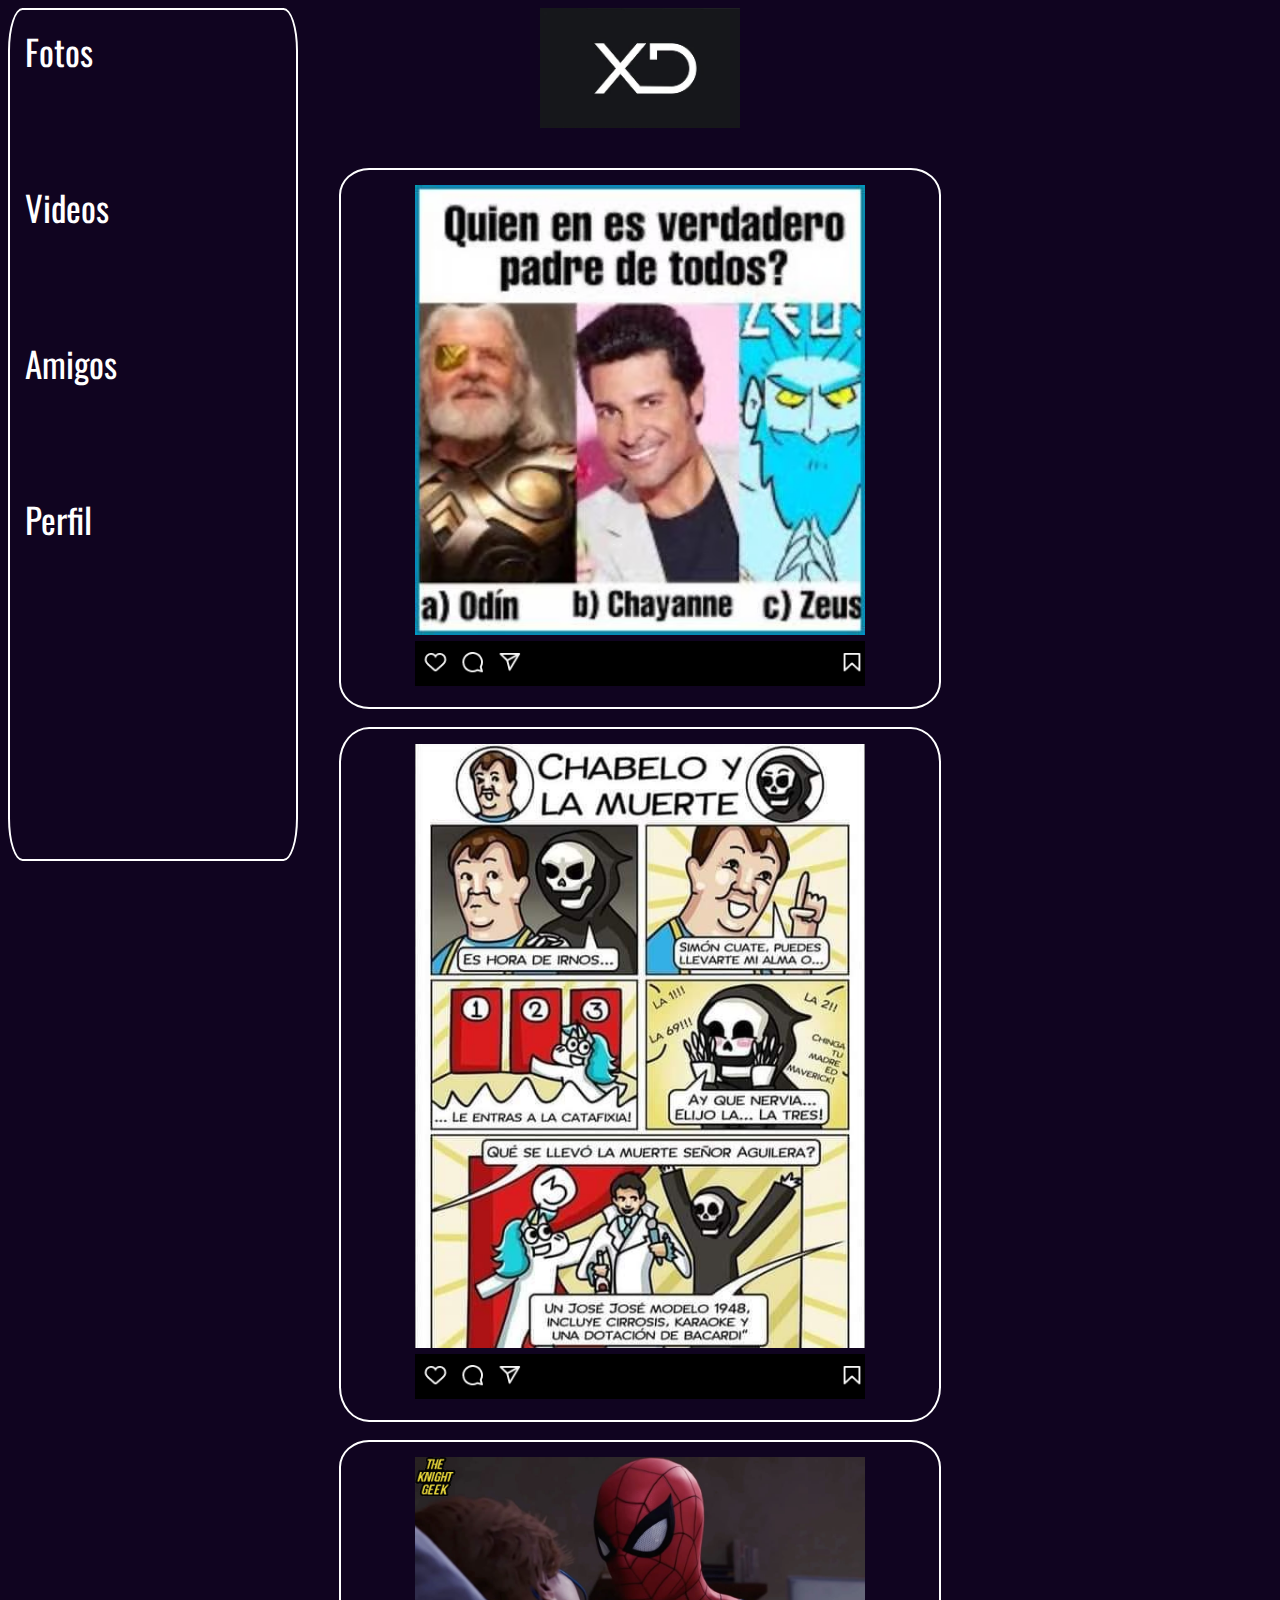
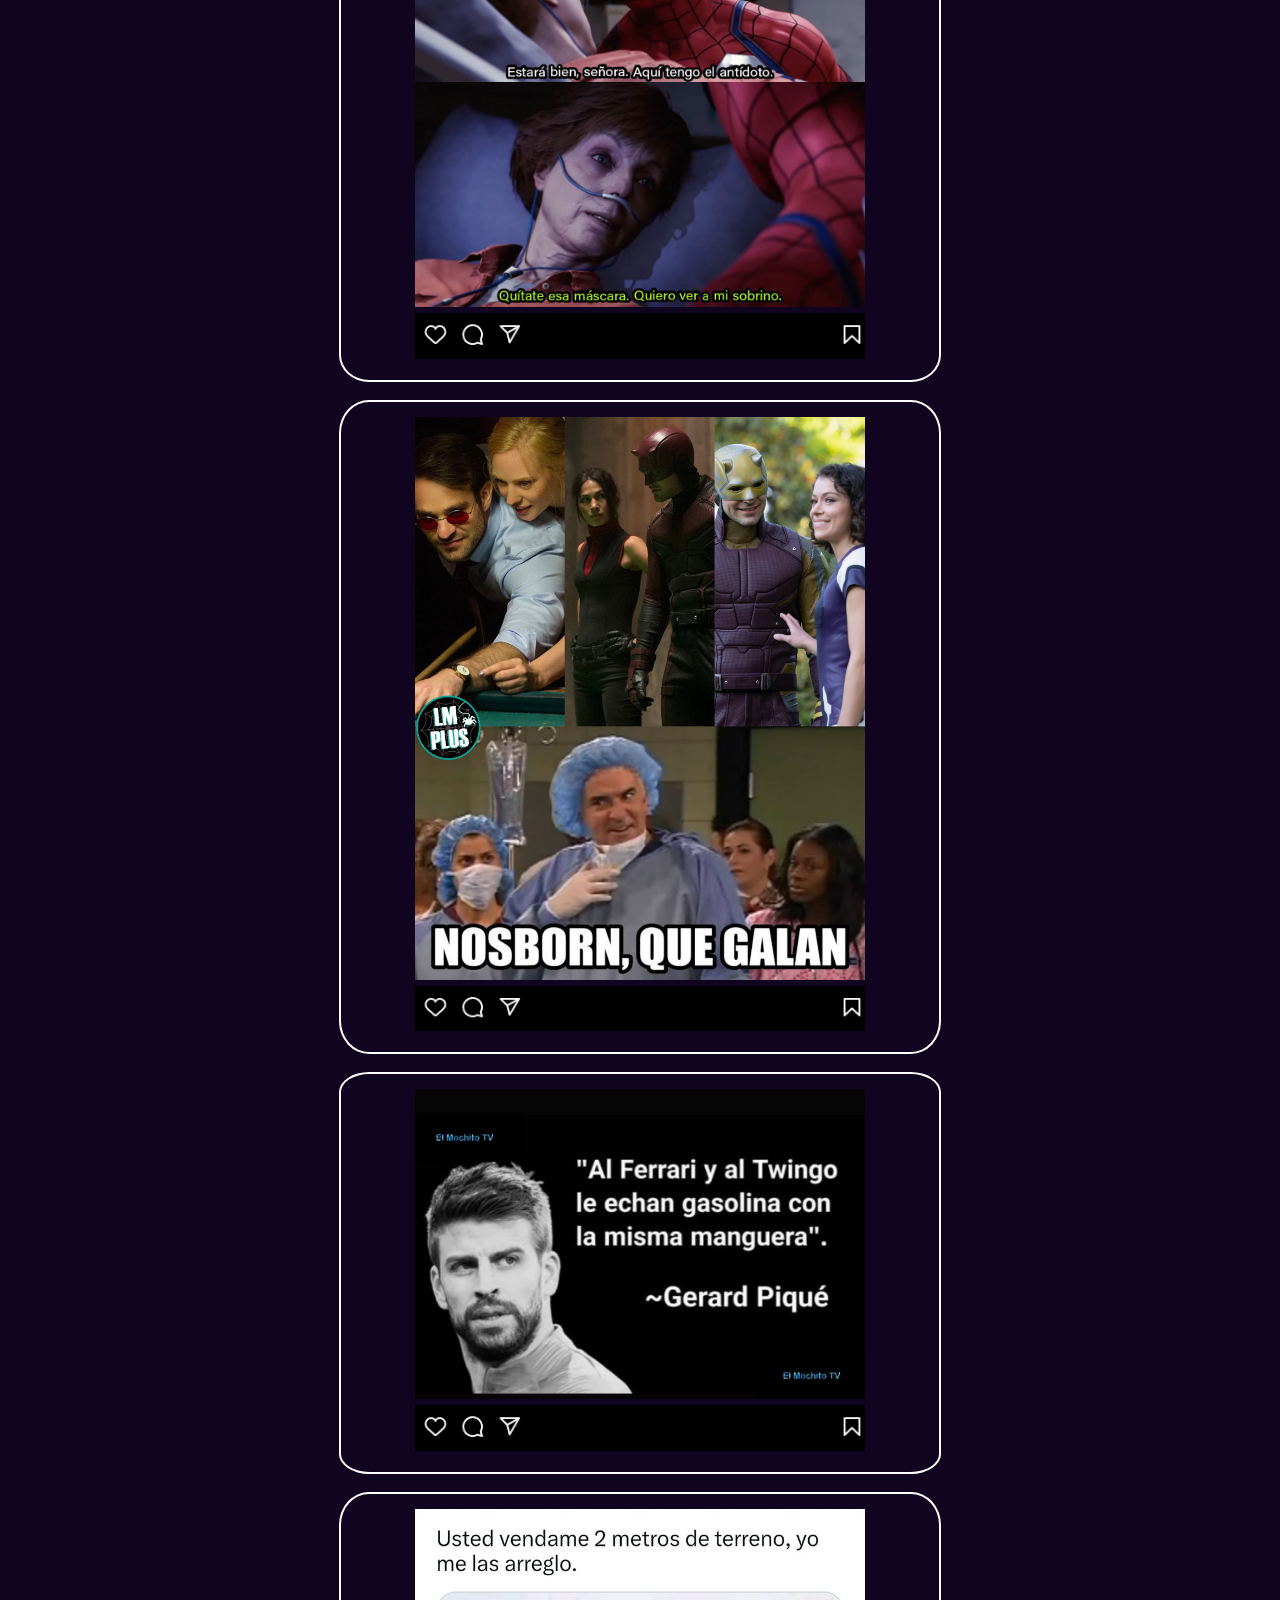
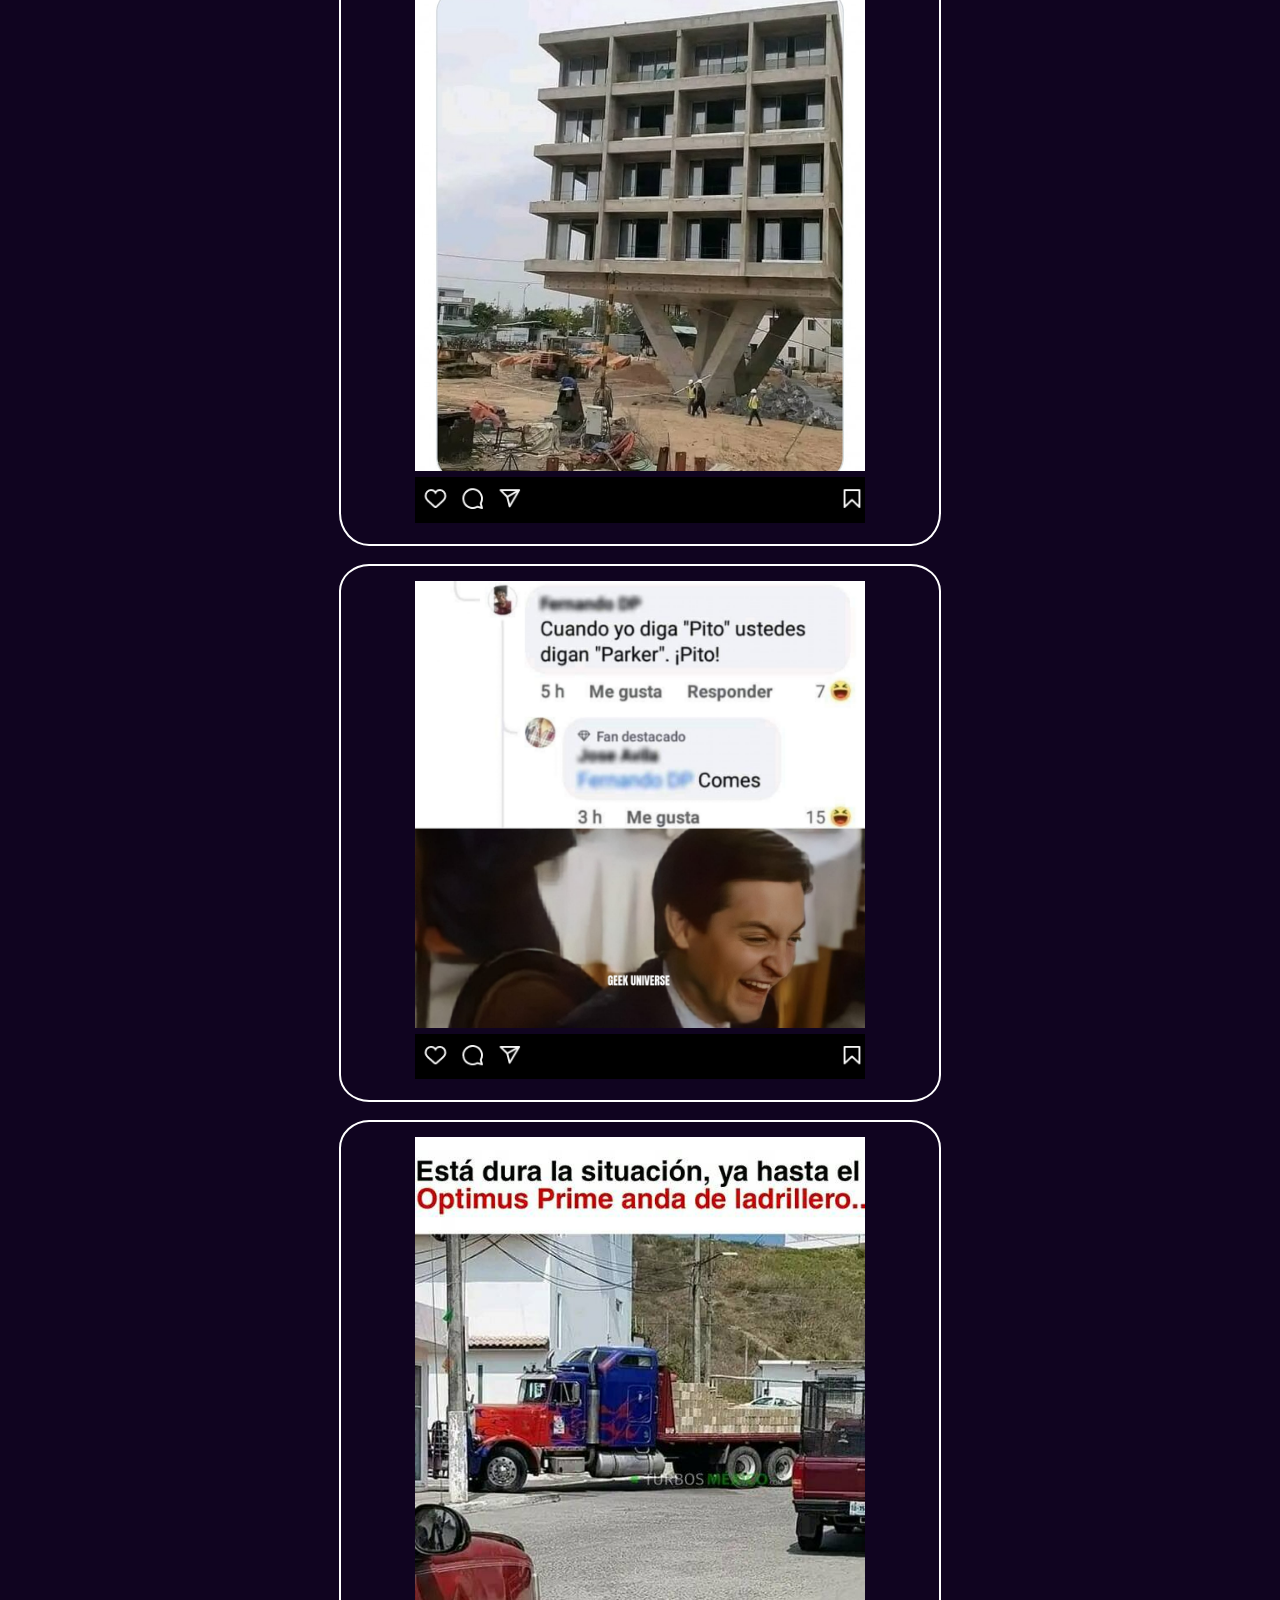
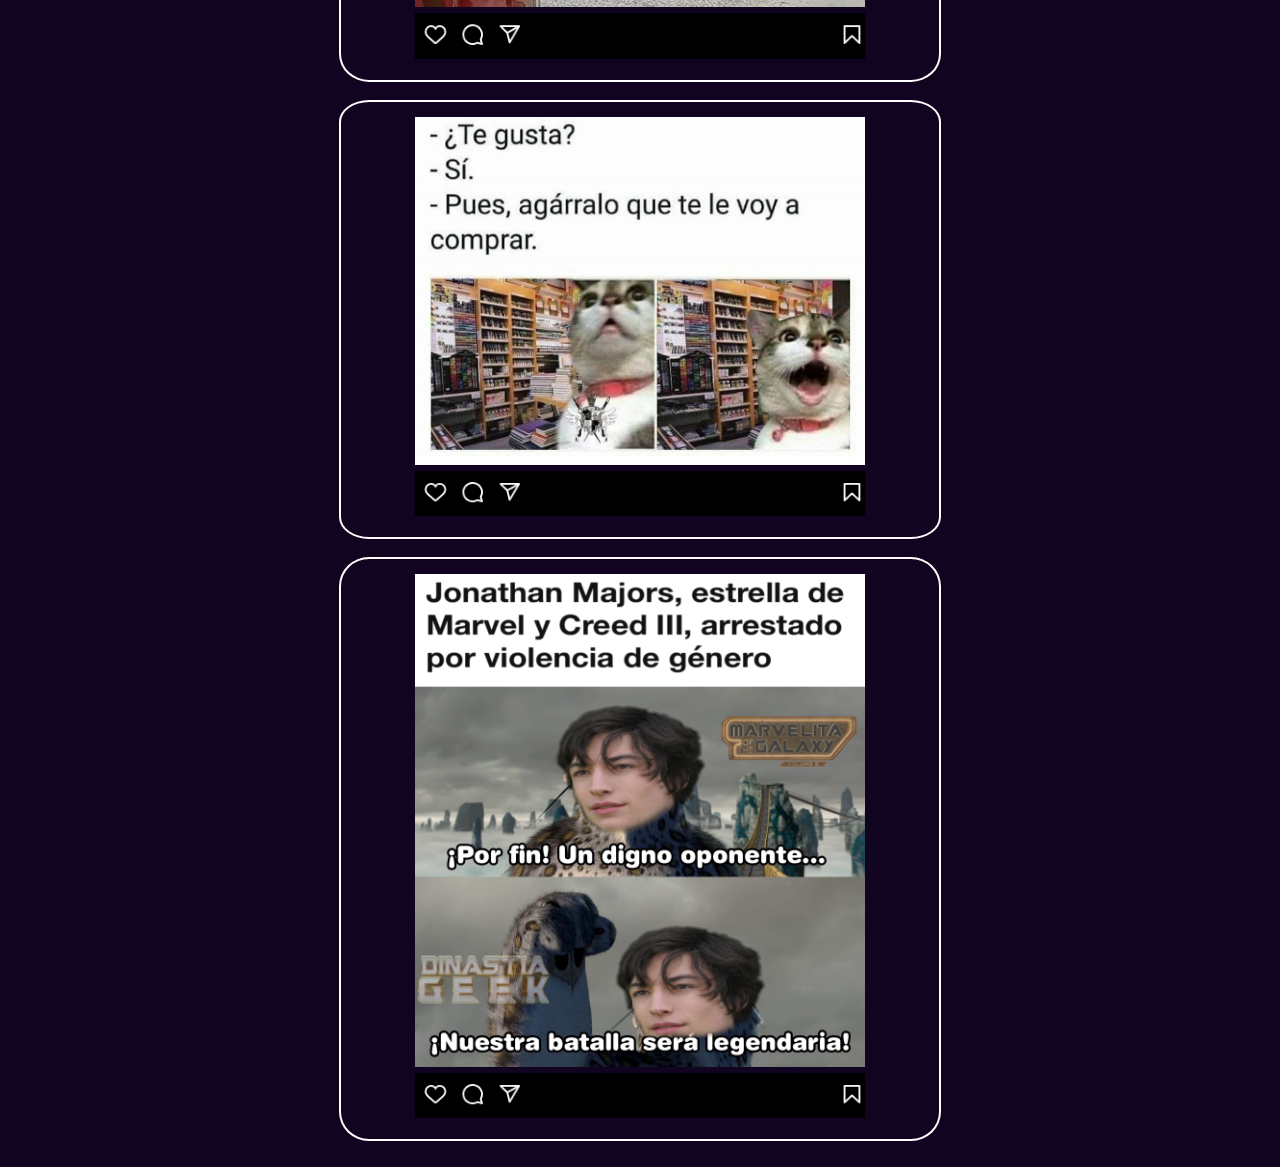
==== fotos.html @ 9269c977 "mi red social" ====
<!DOCTYPE html>
<html>
<head>
	<title>XD</title>
	<link href="https://fonts.googleapis.com/css2?family=Oswald:wght@700&display=swap" rel="stylesheet">
	<link href="style.css" rel="stylesheet" type="text/css" >
</head>
<body>
	<div class="letra">
	<a href="fotos.html">Fotos</a><br><br><br>
	<a href="videos.html">Videos</a><br><br><br>
	<a href="amigos.html">Amigos</a><br><br><br>
	<a href="index.html">Perfil</a><br><br><br>
	</div>
    <center><a href="index.html"><img src="./imagenes/red.jpg" width="200"></a></center><br><br>
<center>
<div class="cuerpo"><center><img src="./imagenes/meme1.jpg" width="450"><br>
<img src="./imagenes/barra.png" width="450"><br></center></div><br><br>
<div class="cuerpo"><center><img src="./imagenes/meme2.jpg" width="450">
<img src="./imagenes/barra.png" width="450"><br></center></div><br><br>
<div class="cuerpo"><center><img src="./imagenes/meme3.jpg"width="450">
<img src="./imagenes/barra.png" width="450"><br></center></div><br><br>
<div class="cuerpo"><center><img src="./imagenes/meme4.jpg"width="450">
<img src="./imagenes/barra.png" width="450"><br></center></div><br><br>
<div class="cuerpo"><center><img src="./imagenes/meme5.jpg"width="450">
<img src="./imagenes/barra.png" width="450"><br></center></div><br><br>
<div class="cuerpo"><center><img src="./imagenes/meme6.jpg"width="450">
<img src="./imagenes/barra.png" width="450"><br></center></div><br><br>
<div class="cuerpo"><center><img src="./imagenes/meme7.jpg"width="450">
<img src="./imagenes/barra.png" width="450"><br></center></div><br><br>
<div class="cuerpo"><center><img src="./imagenes/meme8.jpg"width="450">
<img src="./imagenes/barra.png" width="450"><br></center></div><br><br>
<div class="cuerpo"><center><img src="./imagenes/meme9.jpg"width="450">
<img src="./imagenes/barra.png" width="450"><br></center></div><br><br>
<div class="cuerpo"><center><img src="./imagenes/meme10.jpg"width="450">
<img src="./imagenes/barra.png" width="450"><br></center></div><br><br>
</center>
</td></tr>
</table>
</center>
</body>
</html>
---- style.css ----
body{
	background-color: #100420;
	margin: 70% white;
}
a{
	text-decoration: none;
	color: white;
}
.letra{
	width: 20%;
	height: 91%;
	padding: 15px;
	background-color: #100420;
	border-width: 2px;
	border-color: white;
	border-style: solid;
	border-radius: 5%;
	font-size: 35px;
	font-family: 'Oswald', sans-serif;
	position: fixed;
}
.titulo{
	font-size:80px;
	color: white;
}
.parrafo{
	font-size: 30px;
	color: white;
}
.cuerpo{
	width: 45%;
	padding: 15px;
	background-color:#100420;
	border-width: 2px;
	border-color: white;
	border-style: solid;
	border-radius: 5%;
	font-size: 25px;
	font-family: calibri;
	display: inline-block;
}
.diseño{
	padding: 15px;
	background-color:#100420;
	border-width: 2px;
	border-color: white;
	border-style: solid;
	border-radius: 80%;
}
.cuerpo2{
	width: 95%;
	padding: 15px;
	background-color:#100420;
	border-width: 2px;
	border-color: white;
	border-style: solid;
	border-radius: 5%;
	font-size: 25px;
	font-family: calibri;
}
.cuerpo3{
	width: 66%;
	padding: 15px;
	background-color:#100420;
	border-width: 2px;
	border-color: white;
	border-style: solid;
	border-radius: 5%;
	font-size: 25px;
	font-family: calibri;
	position: absolute;
	display: inline-block;
	margin-right: 30px;
	margin-left: 50px;
}
.diseño2{
	border: 2px white solid;
	border-radius: 5%;
}
.letra2{
	width: 20%;
	height: 100%;
	padding: 15px;
	background-color: #100420;
	border-width: 2px;
	border-color: white;
	border-style: solid;
	border-radius: 5%;
	font-size: 35px;
	font-family: 'Oswald', sans-serif;
	display: inline-block;
	margin-left: 30px;
	margin-right:50px ;
}
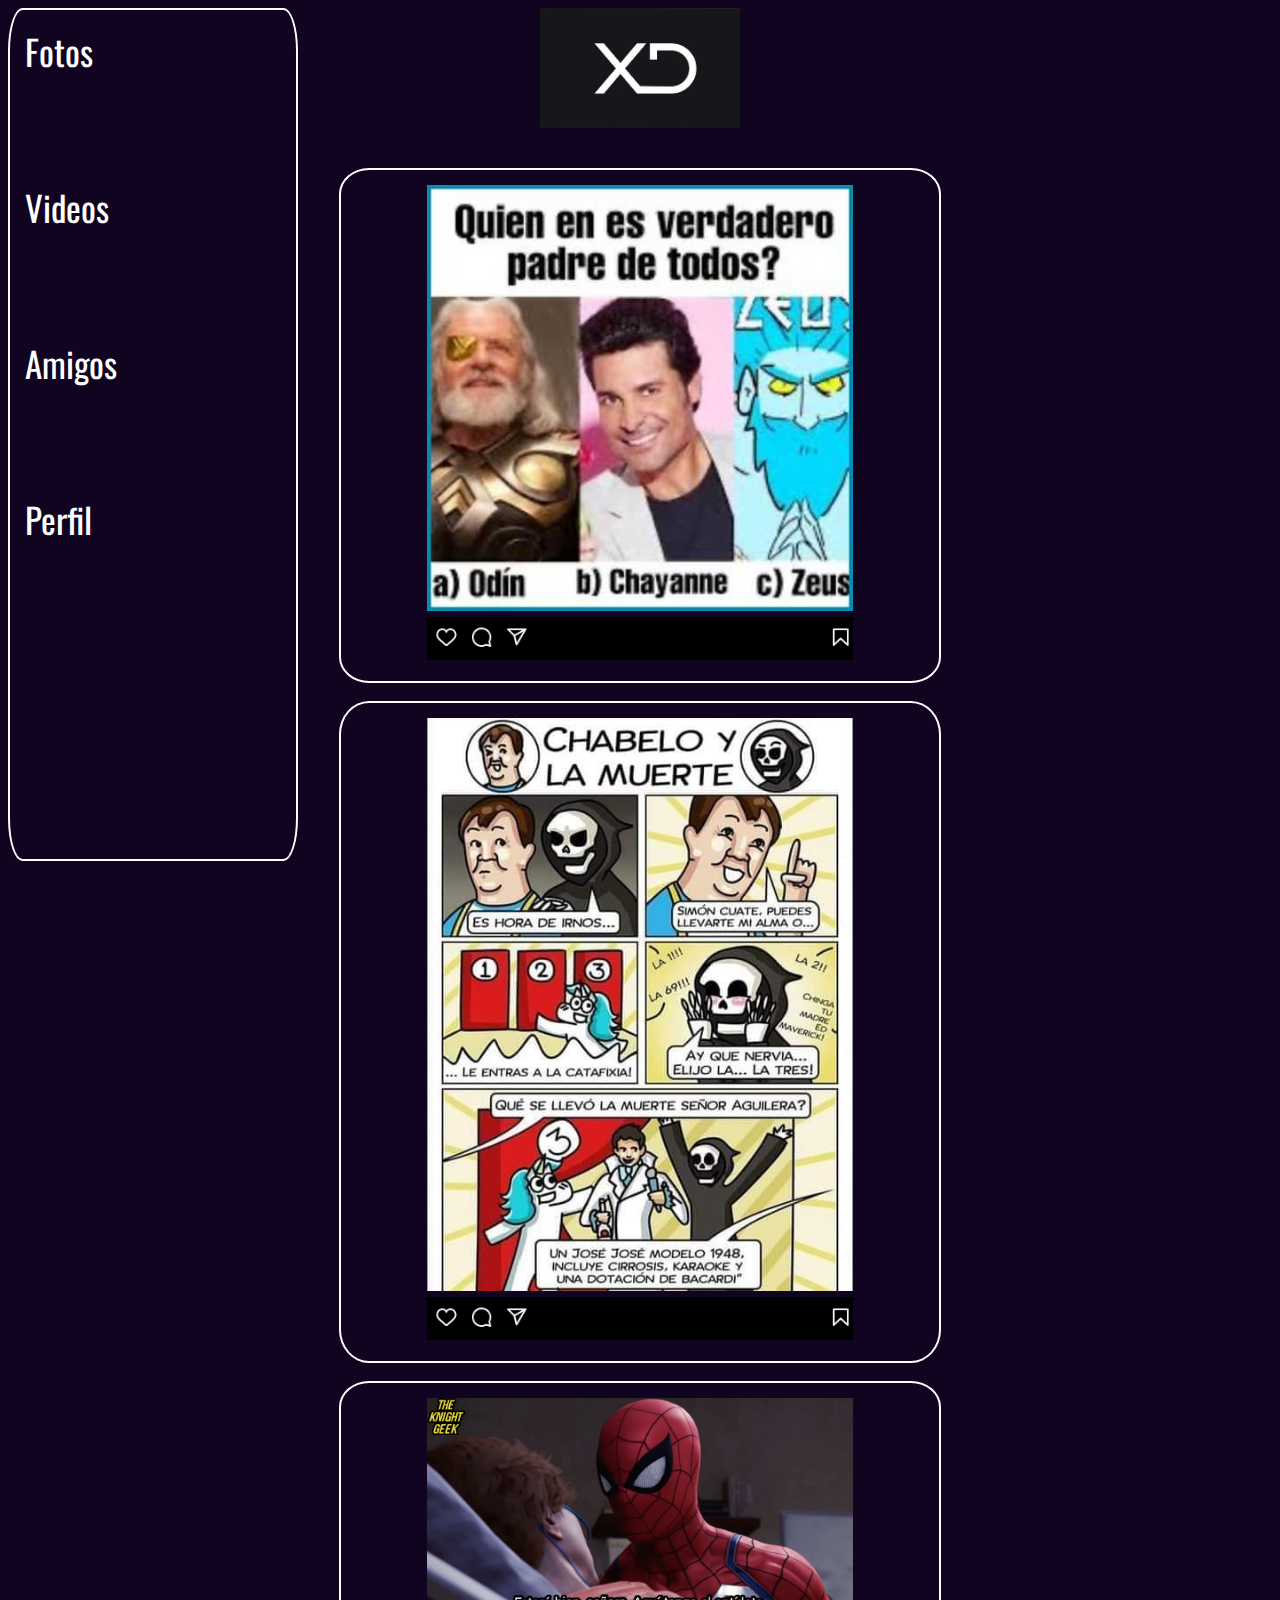
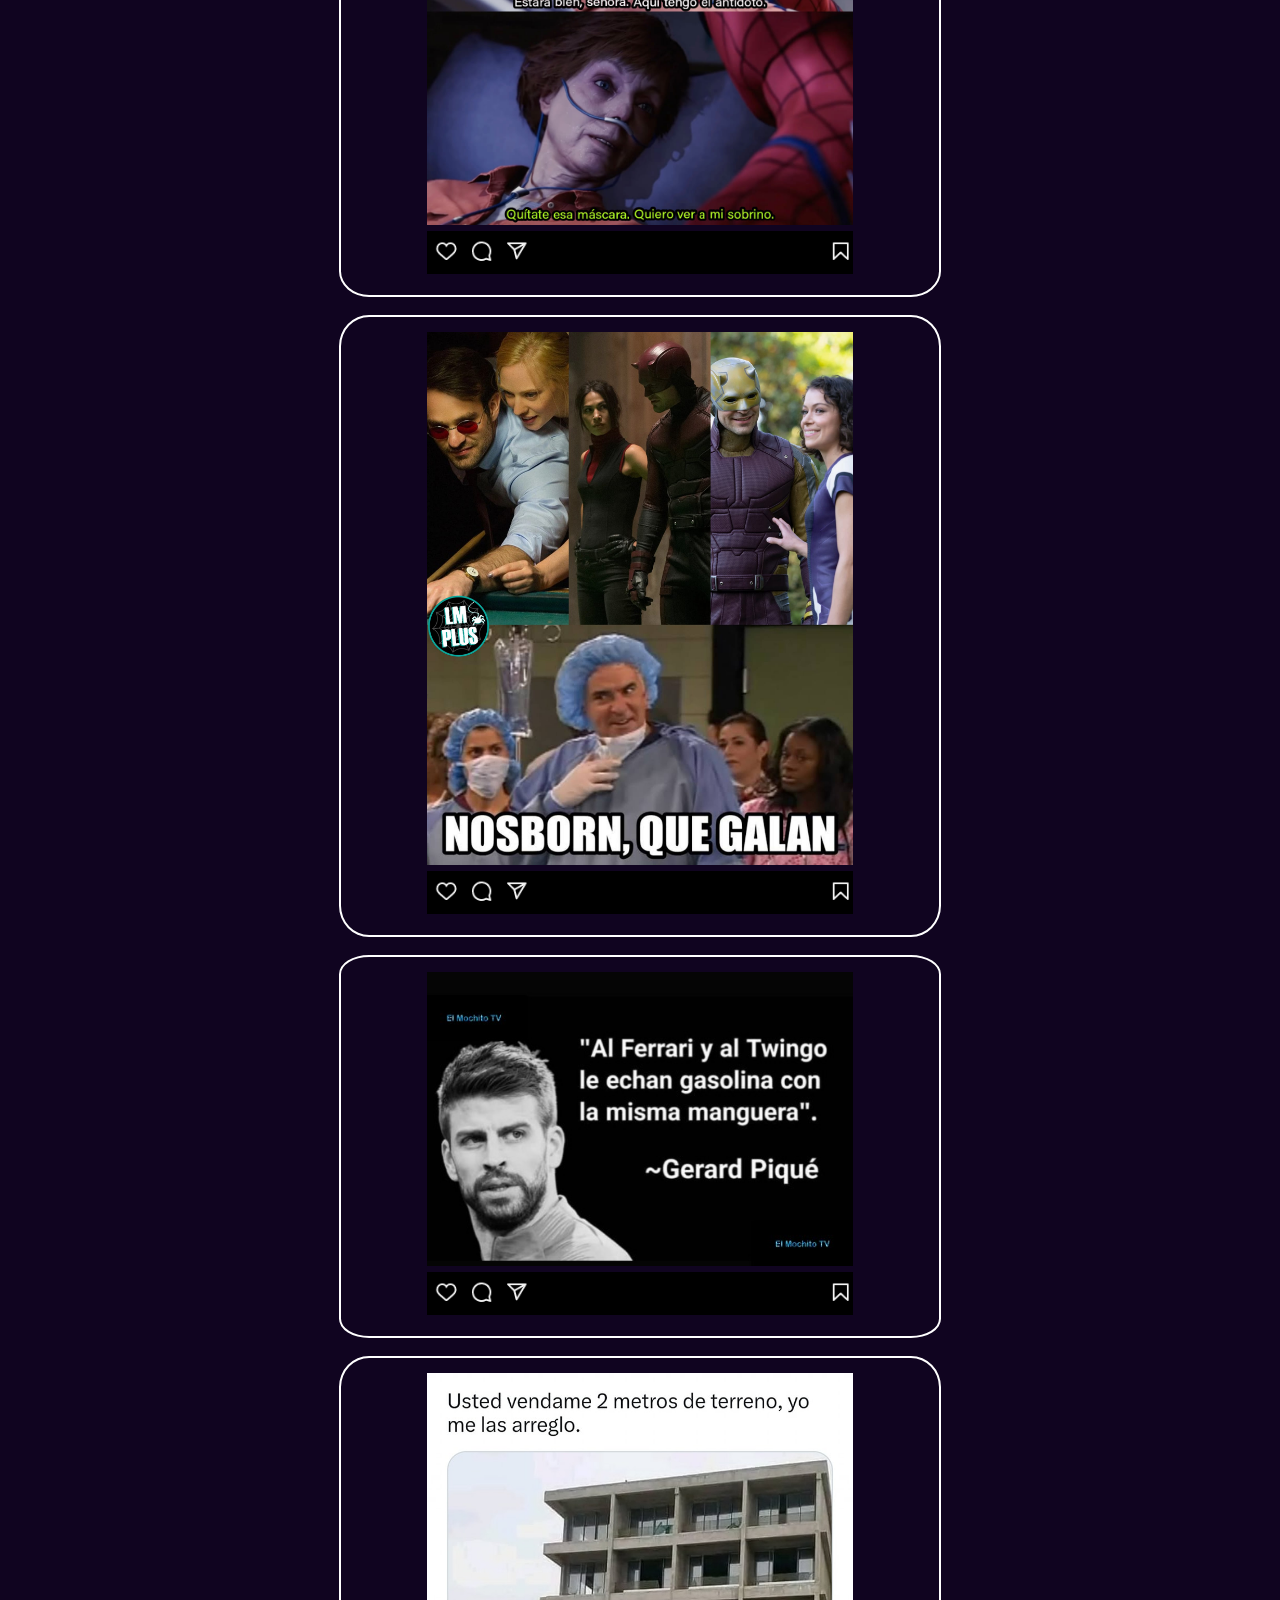
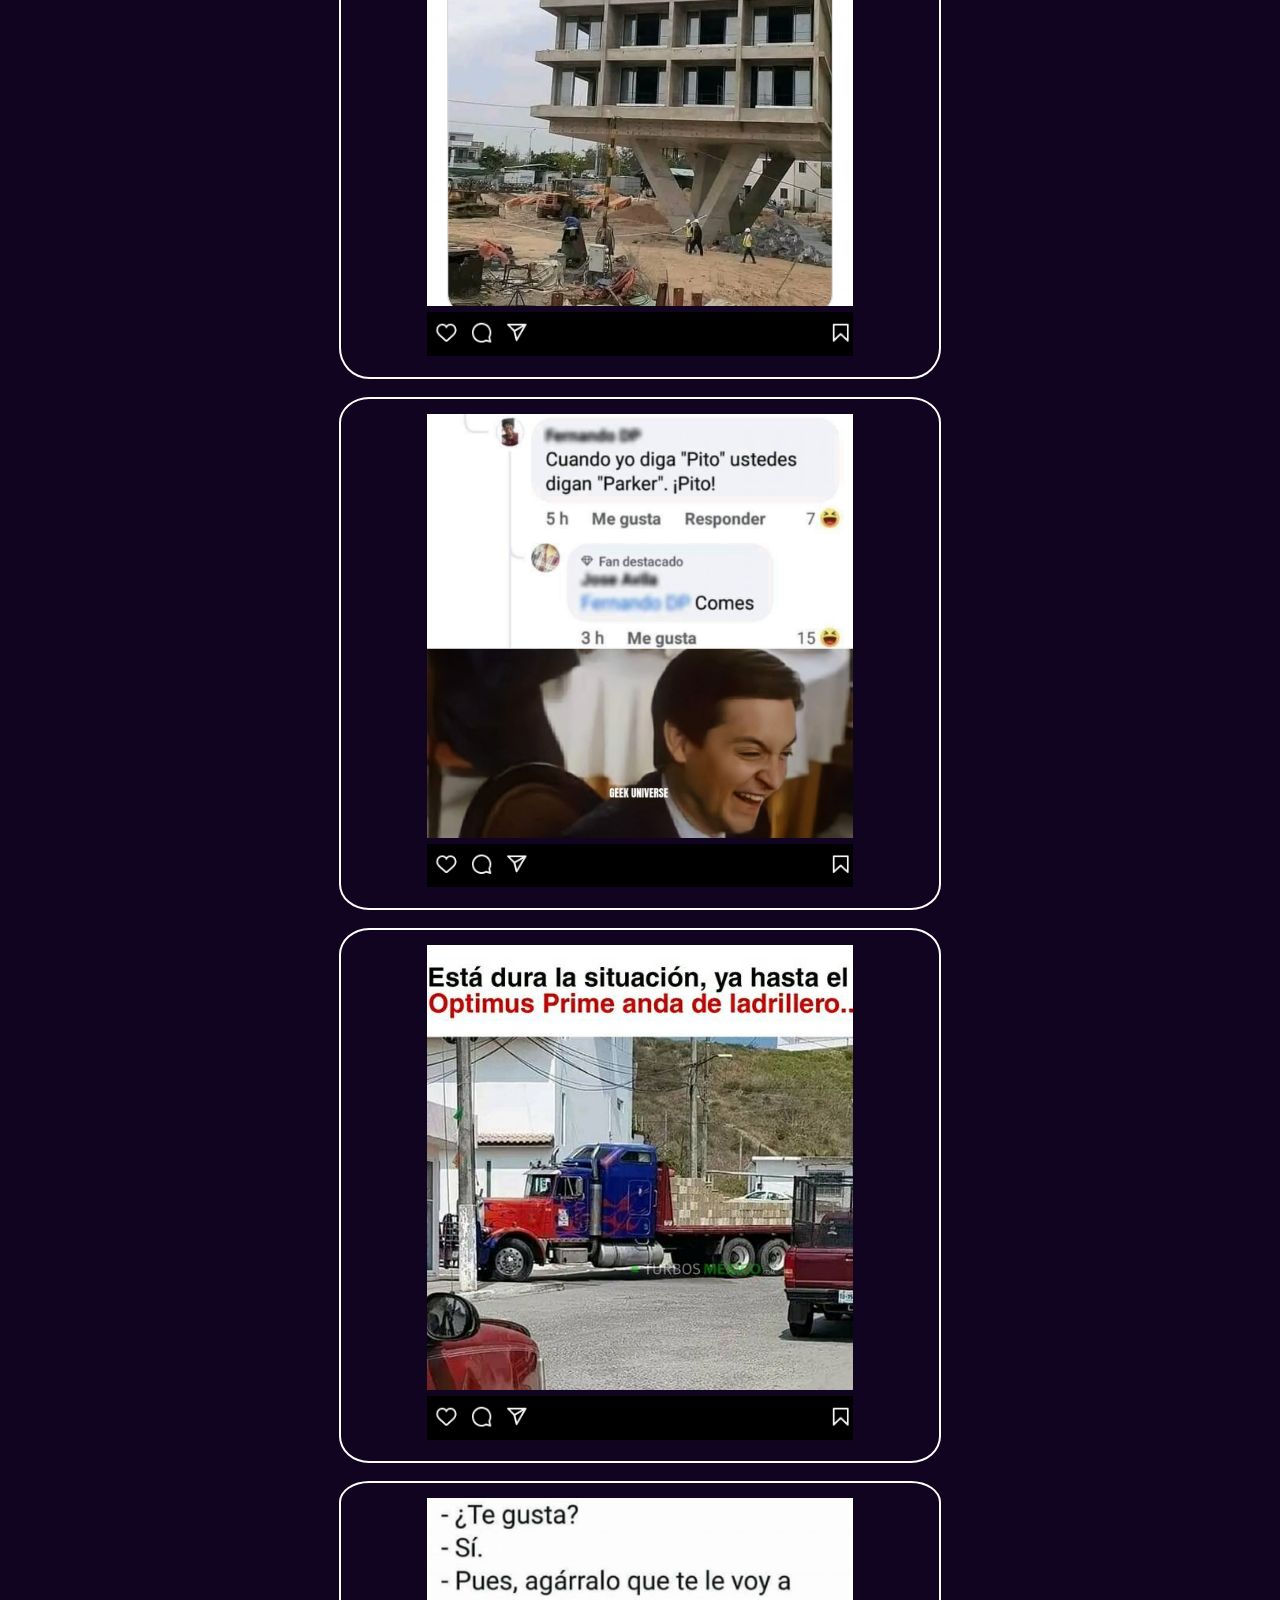
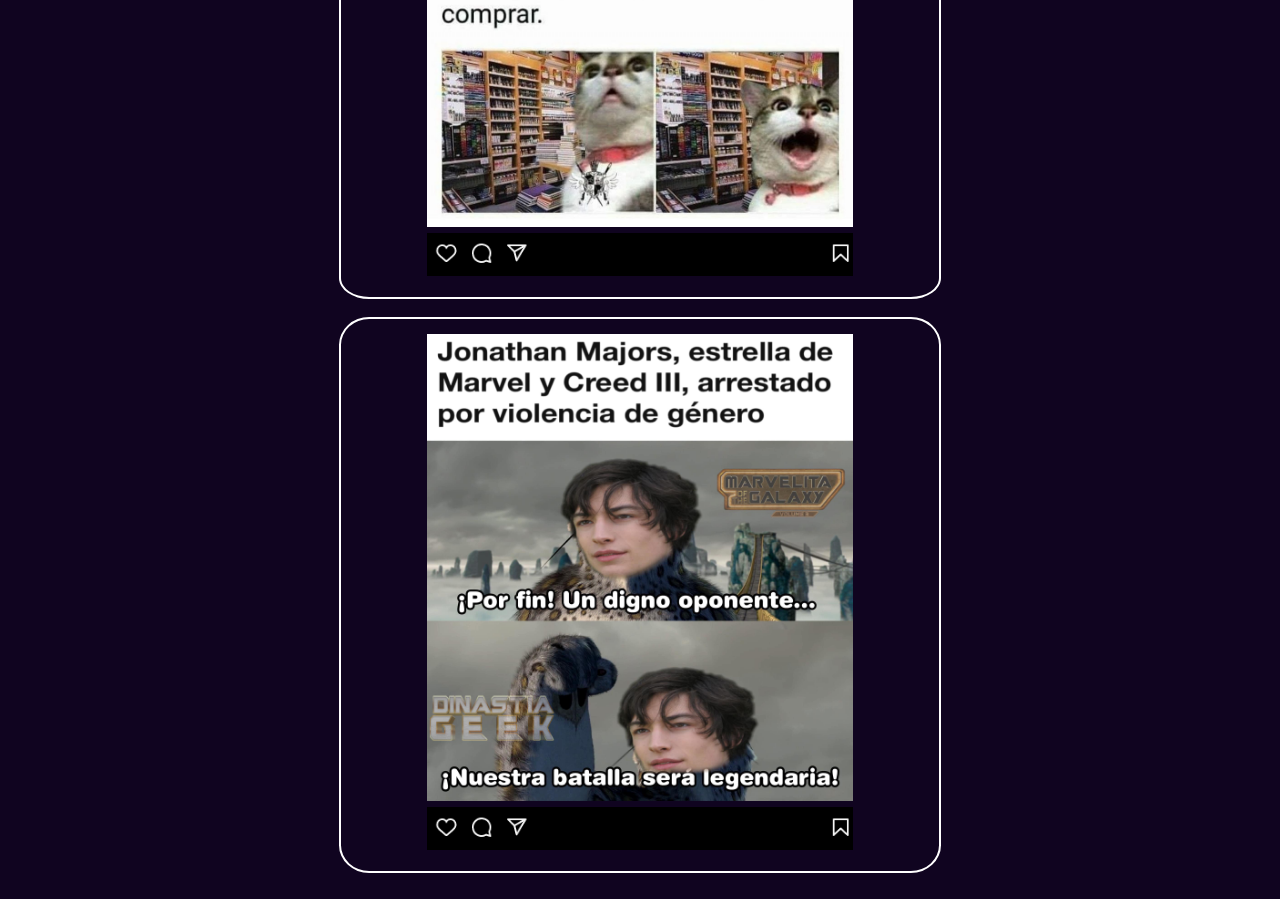
==== commit 7c2f539c: "arregle unas cosas de diseño" ====
--- a/fotos.html
+++ b/fotos.html
@@ -14,26 +14,26 @@
 	</div>
     <center><a href="index.html"><img src="./imagenes/red.jpg" width="200"></a></center><br><br>
 <center>
-<div class="cuerpo"><center><img src="./imagenes/meme1.jpg" width="450"><br>
-<img src="./imagenes/barra.png" width="450"><br></center></div><br><br>
-<div class="cuerpo"><center><img src="./imagenes/meme2.jpg" width="450">
-<img src="./imagenes/barra.png" width="450"><br></center></div><br><br>
-<div class="cuerpo"><center><img src="./imagenes/meme3.jpg"width="450">
-<img src="./imagenes/barra.png" width="450"><br></center></div><br><br>
-<div class="cuerpo"><center><img src="./imagenes/meme4.jpg"width="450">
-<img src="./imagenes/barra.png" width="450"><br></center></div><br><br>
-<div class="cuerpo"><center><img src="./imagenes/meme5.jpg"width="450">
-<img src="./imagenes/barra.png" width="450"><br></center></div><br><br>
-<div class="cuerpo"><center><img src="./imagenes/meme6.jpg"width="450">
-<img src="./imagenes/barra.png" width="450"><br></center></div><br><br>
-<div class="cuerpo"><center><img src="./imagenes/meme7.jpg"width="450">
-<img src="./imagenes/barra.png" width="450"><br></center></div><br><br>
-<div class="cuerpo"><center><img src="./imagenes/meme8.jpg"width="450">
-<img src="./imagenes/barra.png" width="450"><br></center></div><br><br>
-<div class="cuerpo"><center><img src="./imagenes/meme9.jpg"width="450">
-<img src="./imagenes/barra.png" width="450"><br></center></div><br><br>
-<div class="cuerpo"><center><img src="./imagenes/meme10.jpg"width="450">
-<img src="./imagenes/barra.png" width="450"><br></center></div><br><br>
+<div class="cuerpo"><center><img src="./imagenes/meme1.jpg" width="75%"><br>
+<img src="./imagenes/barra.png" width="75%"><br></center></div><br><br>
+<div class="cuerpo"><center><img src="./imagenes/meme2.jpg" width="75%">
+<img src="./imagenes/barra.png" width="75%"><br></center></div><br><br>
+<div class="cuerpo"><center><img src="./imagenes/meme3.jpg"width="75%">
+<img src="./imagenes/barra.png" width="75%"><br></center></div><br><br>
+<div class="cuerpo"><center><img src="./imagenes/meme4.jpg"width="75%">
+<img src="./imagenes/barra.png" width="75%"><br></center></div><br><br>
+<div class="cuerpo"><center><img src="./imagenes/meme5.jpg"width="75%">
+<img src="./imagenes/barra.png" width="75%"><br></center></div><br><br>
+<div class="cuerpo"><center><img src="./imagenes/meme6.jpg"width="75%">
+<img src="./imagenes/barra.png" width="75%"><br></center></div><br><br>
+<div class="cuerpo"><center><img src="./imagenes/meme7.jpg"width="75%">
+<img src="./imagenes/barra.png" width="75%"><br></center></div><br><br>
+<div class="cuerpo"><center><img src="./imagenes/meme8.jpg"width="75%">
+<img src="./imagenes/barra.png" width="75%"><br></center></div><br><br>
+<div class="cuerpo"><center><img src="./imagenes/meme9.jpg"width="75%">
+<img src="./imagenes/barra.png" width="75%"><br></center></div><br><br>
+<div class="cuerpo"><center><img src="./imagenes/meme10.jpg"width="75%">
+<img src="./imagenes/barra.png" width="75%"><br></center></div><br><br>
 </center>
 </td></tr>
 </table>
--- a/style.css
+++ b/style.css
@@ -91,4 +91,12 @@
 	display: inline-block;
 	margin-left: 30px;
 	margin-right:50px ;
+}
+.amigos{
+	padding: 5px;
+	background-color:#100420;
+	border-width: 2px;
+	border-color: white;
+	border-style: solid;
+	border-radius: 80%;
 }